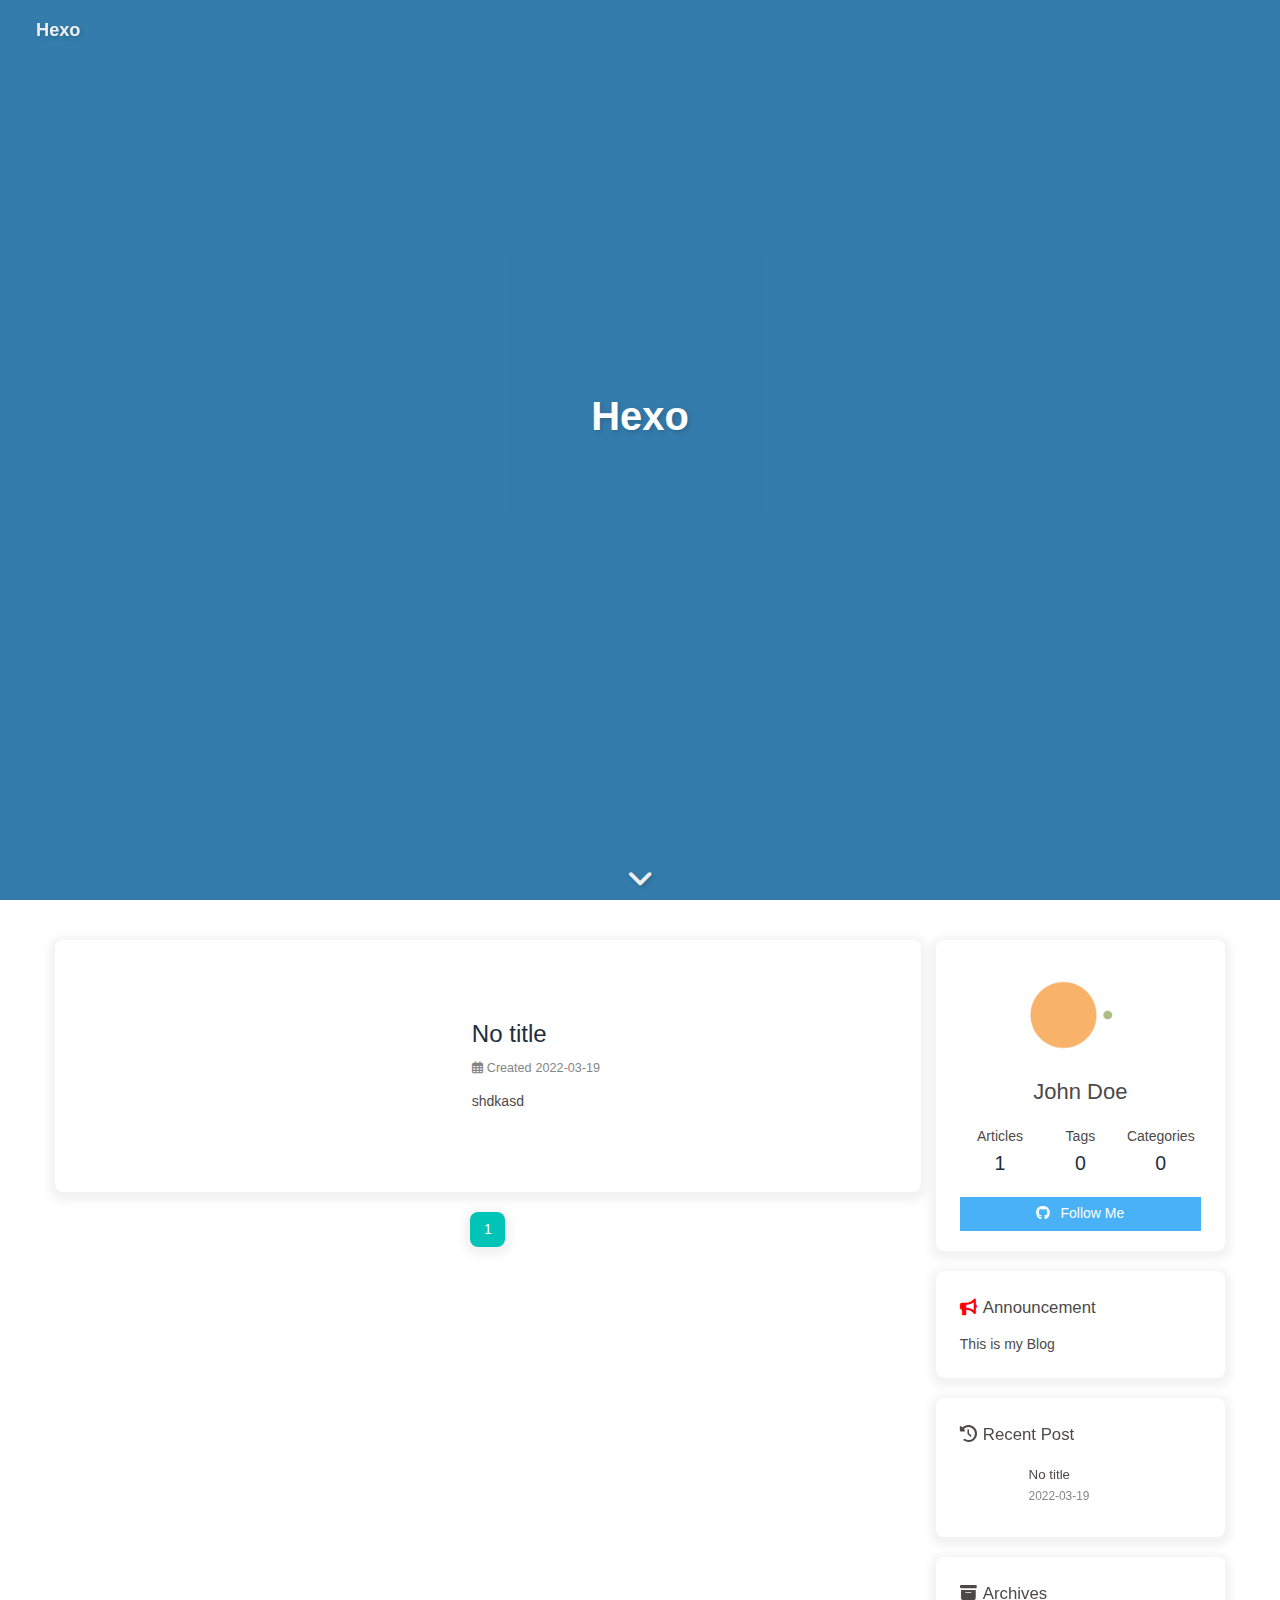
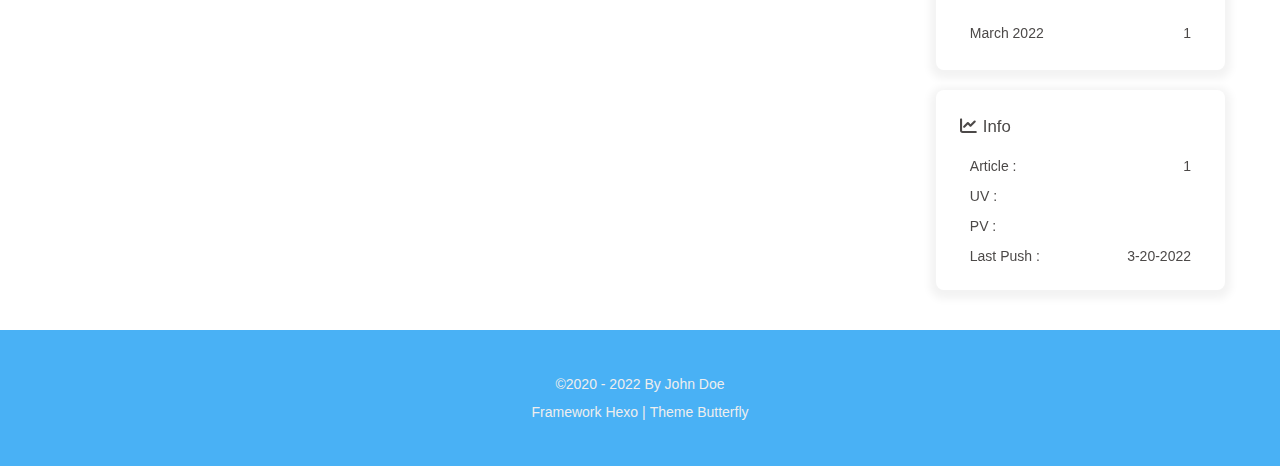
==== index.html @ 92f83189 "Site updated: 2022-03-20 11:24:48" ====
<!DOCTYPE html><html lang="en" data-theme="light"><head><meta charset="UTF-8"><meta http-equiv="X-UA-Compatible" content="IE=edge"><meta name="viewport" content="width=device-width, initial-scale=1.0, maximum-scale=1.0, user-scalable=no"><title>Hexo</title><meta name="author" content="John Doe"><meta name="copyright" content="John Doe"><meta name="format-detection" content="telephone=no"><meta name="theme-color" content="#ffffff"><meta property="og:type" content="website">
<meta property="og:title" content="Hexo">
<meta property="og:url" content="https://charlesna.github.io/index.html">
<meta property="og:site_name" content="Hexo">
<meta property="og:locale" content="en_US">
<meta property="og:image" content="https://i.loli.net/2021/02/24/5O1day2nriDzjSu.png">
<meta property="article:author" content="John Doe">
<meta name="twitter:card" content="summary">
<meta name="twitter:image" content="https://i.loli.net/2021/02/24/5O1day2nriDzjSu.png"><link rel="shortcut icon" href="/img/favicon.png"><link rel="canonical" href="https://charlesna.github.io/"><link rel="preconnect" href="//cdn.jsdelivr.net"/><link rel="preconnect" href="//busuanzi.ibruce.info"/><link rel="stylesheet" href="/css/index.css"><link rel="stylesheet" href="https://cdn.jsdelivr.net/npm/@fortawesome/fontawesome-free@6/css/all.min.css" media="print" onload="this.media='all'"><link rel="stylesheet" href="https://cdn.jsdelivr.net/npm/@fancyapps/ui/dist/fancybox.css" media="print" onload="this.media='all'"><script>const GLOBAL_CONFIG = { 
  root: '/',
  algolia: undefined,
  localSearch: undefined,
  translate: undefined,
  noticeOutdate: undefined,
  highlight: {"plugin":"highlighjs","highlightCopy":true,"highlightLang":true,"highlightHeightLimit":false},
  copy: {
    success: 'Copy successfully',
    error: 'Copy error',
    noSupport: 'The browser does not support'
  },
  relativeDate: {
    homepage: false,
    post: false
  },
  runtime: '',
  date_suffix: {
    just: 'Just',
    min: 'minutes ago',
    hour: 'hours ago',
    day: 'days ago',
    month: 'months ago'
  },
  copyright: undefined,
  lightbox: 'fancybox',
  Snackbar: undefined,
  source: {
    justifiedGallery: {
      js: 'https://cdn.jsdelivr.net/npm/flickr-justified-gallery@2/dist/fjGallery.min.js',
      css: 'https://cdn.jsdelivr.net/npm/flickr-justified-gallery@2/dist/fjGallery.min.css'
    }
  },
  isPhotoFigcaption: false,
  islazyload: false,
  isAnchor: false
}</script><script id="config-diff">var GLOBAL_CONFIG_SITE = {
  title: 'Hexo',
  isPost: false,
  isHome: true,
  isHighlightShrink: false,
  isToc: false,
  postUpdate: '2022-03-20 11:24:47'
}</script><noscript><style type="text/css">
  #nav {
    opacity: 1
  }
  .justified-gallery img {
    opacity: 1
  }

  #recent-posts time,
  #post-meta time {
    display: inline !important
  }
</style></noscript><script>(win=>{
    win.saveToLocal = {
      set: function setWithExpiry(key, value, ttl) {
        if (ttl === 0) return
        const now = new Date()
        const expiryDay = ttl * 86400000
        const item = {
          value: value,
          expiry: now.getTime() + expiryDay,
        }
        localStorage.setItem(key, JSON.stringify(item))
      },

      get: function getWithExpiry(key) {
        const itemStr = localStorage.getItem(key)

        if (!itemStr) {
          return undefined
        }
        const item = JSON.parse(itemStr)
        const now = new Date()

        if (now.getTime() > item.expiry) {
          localStorage.removeItem(key)
          return undefined
        }
        return item.value
      }
    }
  
    win.getScript = url => new Promise((resolve, reject) => {
      const script = document.createElement('script')
      script.src = url
      script.async = true
      script.onerror = reject
      script.onload = script.onreadystatechange = function() {
        const loadState = this.readyState
        if (loadState && loadState !== 'loaded' && loadState !== 'complete') return
        script.onload = script.onreadystatechange = null
        resolve()
      }
      document.head.appendChild(script)
    })
  
      win.activateDarkMode = function () {
        document.documentElement.setAttribute('data-theme', 'dark')
        if (document.querySelector('meta[name="theme-color"]') !== null) {
          document.querySelector('meta[name="theme-color"]').setAttribute('content', '#0d0d0d')
        }
      }
      win.activateLightMode = function () {
        document.documentElement.setAttribute('data-theme', 'light')
        if (document.querySelector('meta[name="theme-color"]') !== null) {
          document.querySelector('meta[name="theme-color"]').setAttribute('content', '#ffffff')
        }
      }
      const t = saveToLocal.get('theme')
    
          if (t === 'dark') activateDarkMode()
          else if (t === 'light') activateLightMode()
        
      const asideStatus = saveToLocal.get('aside-status')
      if (asideStatus !== undefined) {
        if (asideStatus === 'hide') {
          document.documentElement.classList.add('hide-aside')
        } else {
          document.documentElement.classList.remove('hide-aside')
        }
      }
    
    const detectApple = () => {
      if(/iPad|iPhone|iPod|Macintosh/.test(navigator.userAgent)){
        document.documentElement.classList.add('apple')
      }
    }
    detectApple()
    })(window)</script><meta name="generator" content="Hexo 6.1.0"><link rel="alternate" href="/atom.xml" title="Hexo" type="application/atom+xml">
</head><body><div id="sidebar"><div id="menu-mask"></div><div id="sidebar-menus"><div class="avatar-img is-center"><img src="https://i.loli.net/2021/02/24/5O1day2nriDzjSu.png" onerror="onerror=null;src='/img/friend_404.gif'" alt="avatar"/></div><div class="sidebar-site-data site-data is-center"><a href="/archives/"><div class="headline">Articles</div><div class="length-num">1</div></a><a href="/tags/"><div class="headline">Tags</div><div class="length-num">0</div></a><a href="/categories/"><div class="headline">Categories</div><div class="length-num">0</div></a></div><hr/></div></div><div class="page" id="body-wrap"><header class="full_page" id="page-header"><nav id="nav"><span id="blog_name"><a id="site-name" href="/">Hexo</a></span><div id="menus"><div id="toggle-menu"><a class="site-page"><i class="fas fa-bars fa-fw"></i></a></div></div></nav><div id="site-info"><h1 id="site-title">Hexo</h1></div><div id="scroll-down"><i class="fas fa-angle-down scroll-down-effects"></i></div></header><main class="layout" id="content-inner"><div class="recent-posts" id="recent-posts"><div class="recent-post-item"><div class="post_cover left"><a href="/2022/03/19/hello%20world/" title="No title"><img class="post_bg" src="[data-uri]" onerror="this.onerror=null;this.src='/img/404.jpg'" alt="No title"></a></div><div class="recent-post-info"><a class="article-title" href="/2022/03/19/hello%20world/" title="No title">No title</a><div class="article-meta-wrap"><span class="post-meta-date"><i class="far fa-calendar-alt"></i><span class="article-meta-label">Created</span><time datetime="2022-03-19T15:39:35.349Z" title="Created 2022-03-19 23:39:35">2022-03-19</time></span></div><div class="content">shdkasd
</div></div></div><nav id="pagination"><div class="pagination"><span class="page-number current">1</span></div></nav></div><div class="aside-content" id="aside-content"><div class="card-widget card-info"><div class="is-center"><div class="avatar-img"><img src="https://i.loli.net/2021/02/24/5O1day2nriDzjSu.png" onerror="this.onerror=null;this.src='/img/friend_404.gif'" alt="avatar"/></div><div class="author-info__name">John Doe</div><div class="author-info__description"></div></div><div class="card-info-data site-data is-center"><a href="/archives/"><div class="headline">Articles</div><div class="length-num">1</div></a><a href="/tags/"><div class="headline">Tags</div><div class="length-num">0</div></a><a href="/categories/"><div class="headline">Categories</div><div class="length-num">0</div></a></div><a id="card-info-btn" target="_blank" rel="noopener" href="https://github.com/xxxxxx"><i class="fab fa-github"></i><span>Follow Me</span></a></div><div class="card-widget card-announcement"><div class="item-headline"><i class="fas fa-bullhorn fa-shake"></i><span>Announcement</span></div><div class="announcement_content">This is my Blog</div></div><div class="sticky_layout"><div class="card-widget card-recent-post"><div class="item-headline"><i class="fas fa-history"></i><span>Recent Post</span></div><div class="aside-list"><div class="aside-list-item"><a class="thumbnail" href="/2022/03/19/hello%20world/" title="No title"><img src="[data-uri]" onerror="this.onerror=null;this.src='/img/404.jpg'" alt="No title"/></a><div class="content"><a class="title" href="/2022/03/19/hello%20world/" title="No title">No title</a><time datetime="2022-03-19T15:39:35.349Z" title="Created 2022-03-19 23:39:35">2022-03-19</time></div></div></div></div><div class="card-widget card-archives"><div class="item-headline"><i class="fas fa-archive"></i><span>Archives</span></div><ul class="card-archive-list"><li class="card-archive-list-item"><a class="card-archive-list-link" href="/archives/2022/03/"><span class="card-archive-list-date">March 2022</span><span class="card-archive-list-count">1</span></a></li></ul></div><div class="card-widget card-webinfo"><div class="item-headline"><i class="fas fa-chart-line"></i><span>Info</span></div><div class="webinfo"><div class="webinfo-item"><div class="item-name">Article :</div><div class="item-count">1</div></div><div class="webinfo-item"><div class="item-name">UV :</div><div class="item-count" id="busuanzi_value_site_uv"></div></div><div class="webinfo-item"><div class="item-name">PV :</div><div class="item-count" id="busuanzi_value_site_pv"></div></div><div class="webinfo-item"><div class="item-name">Last Push :</div><div class="item-count" id="last-push-date" data-lastPushDate="2022-03-20T03:24:47.299Z"></div></div></div></div></div></div></main><footer id="footer"><div id="footer-wrap"><div class="copyright">&copy;2020 - 2022 By John Doe</div><div class="framework-info"><span>Framework </span><a target="_blank" rel="noopener" href="https://hexo.io">Hexo</a><span class="footer-separator">|</span><span>Theme </span><a target="_blank" rel="noopener" href="https://github.com/jerryc127/hexo-theme-butterfly">Butterfly</a></div></div></footer></div><div id="rightside"><div id="rightside-config-hide"><button id="darkmode" type="button" title="Switch Between Light And Dark Mode"><i class="fas fa-adjust"></i></button><button id="hide-aside-btn" type="button" title="Toggle between single-column and double-column"><i class="fas fa-arrows-alt-h"></i></button></div><div id="rightside-config-show"><button id="rightside_config" type="button" title="Setting"><i class="fas fa-cog fa-spin"></i></button><button id="go-up" type="button" title="Back To Top"><i class="fas fa-arrow-up"></i></button></div></div><div><script src="/js/utils.js"></script><script src="/js/main.js"></script><script src="https://cdn.jsdelivr.net/npm/@fancyapps/ui/dist/fancybox.umd.js"></script><div class="js-pjax"></div><script async data-pjax src="//busuanzi.ibruce.info/busuanzi/2.3/busuanzi.pure.mini.js"></script></div></body></html>
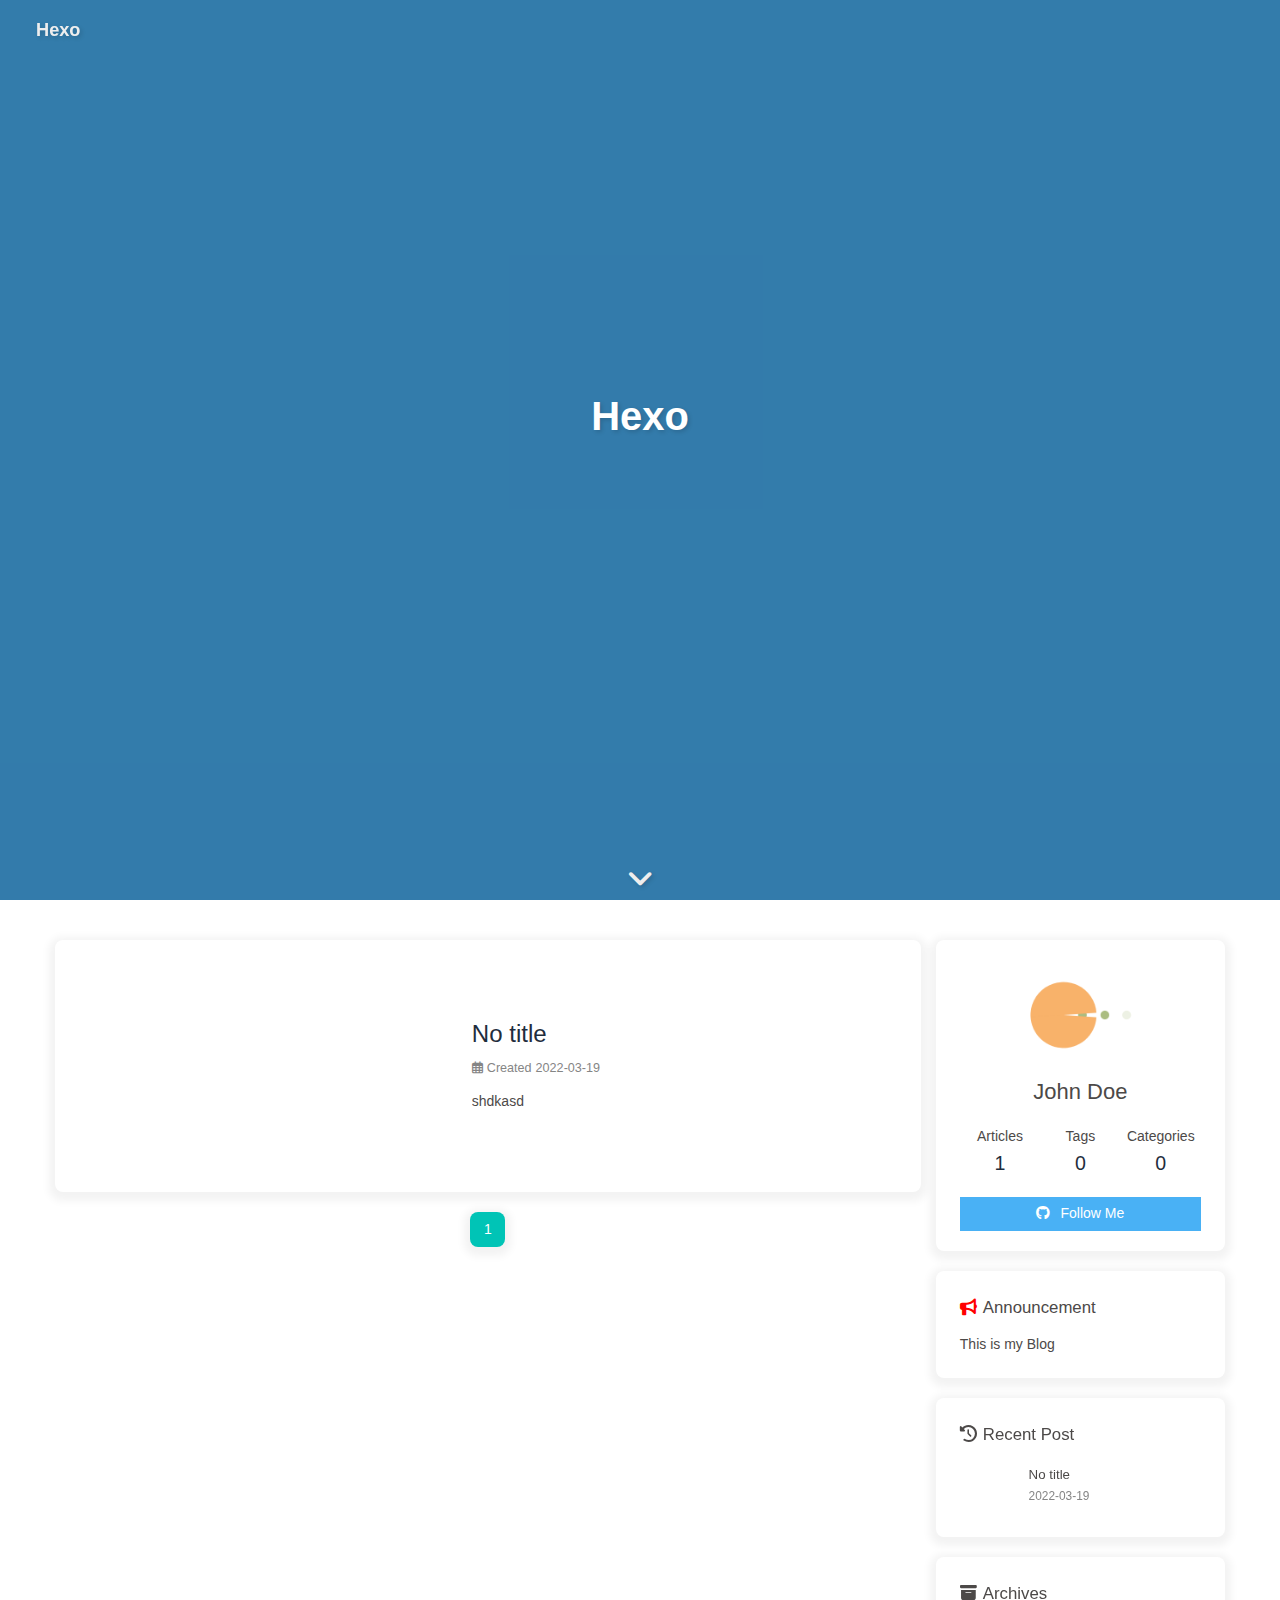
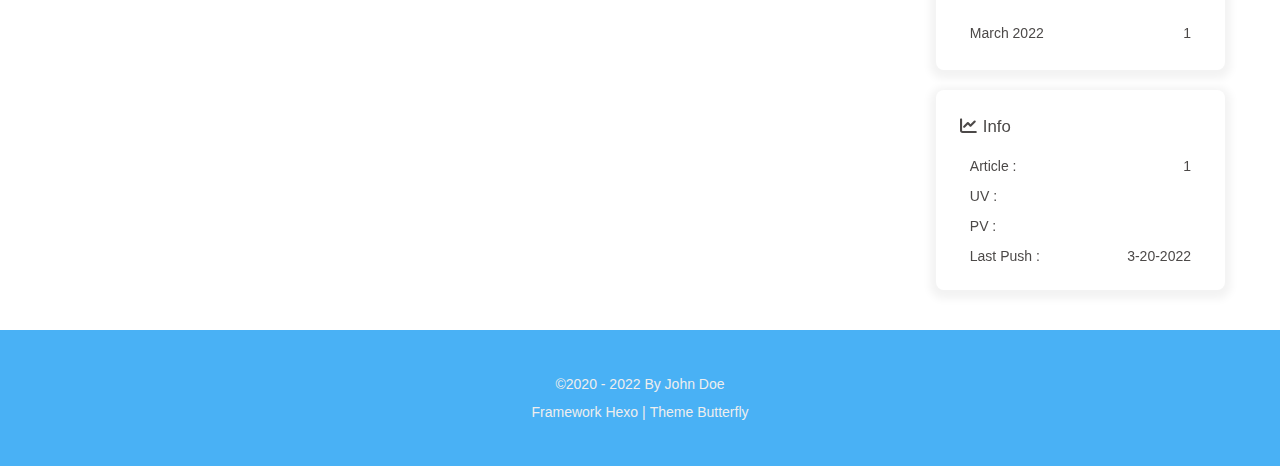
==== commit 2f17416b: "Site updated: 2022-03-20 11:24:58" ====
--- a/index.html
+++ b/index.html
@@ -48,7 +48,7 @@
   isHome: true,
   isHighlightShrink: false,
   isToc: false,
-  postUpdate: '2022-03-20 11:24:47'
+  postUpdate: '2022-03-20 11:24:58'
 }</script><noscript><style type="text/css">
   #nav {
     opacity: 1
@@ -139,4 +139,4 @@
     detectApple()
     })(window)</script><meta name="generator" content="Hexo 6.1.0"><link rel="alternate" href="/atom.xml" title="Hexo" type="application/atom+xml">
 </head><body><div id="sidebar"><div id="menu-mask"></div><div id="sidebar-menus"><div class="avatar-img is-center"><img src="https://i.loli.net/2021/02/24/5O1day2nriDzjSu.png" onerror="onerror=null;src='/img/friend_404.gif'" alt="avatar"/></div><div class="sidebar-site-data site-data is-center"><a href="/archives/"><div class="headline">Articles</div><div class="length-num">1</div></a><a href="/tags/"><div class="headline">Tags</div><div class="length-num">0</div></a><a href="/categories/"><div class="headline">Categories</div><div class="length-num">0</div></a></div><hr/></div></div><div class="page" id="body-wrap"><header class="full_page" id="page-header"><nav id="nav"><span id="blog_name"><a id="site-name" href="/">Hexo</a></span><div id="menus"><div id="toggle-menu"><a class="site-page"><i class="fas fa-bars fa-fw"></i></a></div></div></nav><div id="site-info"><h1 id="site-title">Hexo</h1></div><div id="scroll-down"><i class="fas fa-angle-down scroll-down-effects"></i></div></header><main class="layout" id="content-inner"><div class="recent-posts" id="recent-posts"><div class="recent-post-item"><div class="post_cover left"><a href="/2022/03/19/hello%20world/" title="No title"><img class="post_bg" src="[data-uri]" onerror="this.onerror=null;this.src='/img/404.jpg'" alt="No title"></a></div><div class="recent-post-info"><a class="article-title" href="/2022/03/19/hello%20world/" title="No title">No title</a><div class="article-meta-wrap"><span class="post-meta-date"><i class="far fa-calendar-alt"></i><span class="article-meta-label">Created</span><time datetime="2022-03-19T15:39:35.349Z" title="Created 2022-03-19 23:39:35">2022-03-19</time></span></div><div class="content">shdkasd
-</div></div></div><nav id="pagination"><div class="pagination"><span class="page-number current">1</span></div></nav></div><div class="aside-content" id="aside-content"><div class="card-widget card-info"><div class="is-center"><div class="avatar-img"><img src="https://i.loli.net/2021/02/24/5O1day2nriDzjSu.png" onerror="this.onerror=null;this.src='/img/friend_404.gif'" alt="avatar"/></div><div class="author-info__name">John Doe</div><div class="author-info__description"></div></div><div class="card-info-data site-data is-center"><a href="/archives/"><div class="headline">Articles</div><div class="length-num">1</div></a><a href="/tags/"><div class="headline">Tags</div><div class="length-num">0</div></a><a href="/categories/"><div class="headline">Categories</div><div class="length-num">0</div></a></div><a id="card-info-btn" target="_blank" rel="noopener" href="https://github.com/xxxxxx"><i class="fab fa-github"></i><span>Follow Me</span></a></div><div class="card-widget card-announcement"><div class="item-headline"><i class="fas fa-bullhorn fa-shake"></i><span>Announcement</span></div><div class="announcement_content">This is my Blog</div></div><div class="sticky_layout"><div class="card-widget card-recent-post"><div class="item-headline"><i class="fas fa-history"></i><span>Recent Post</span></div><div class="aside-list"><div class="aside-list-item"><a class="thumbnail" href="/2022/03/19/hello%20world/" title="No title"><img src="[data-uri]" onerror="this.onerror=null;this.src='/img/404.jpg'" alt="No title"/></a><div class="content"><a class="title" href="/2022/03/19/hello%20world/" title="No title">No title</a><time datetime="2022-03-19T15:39:35.349Z" title="Created 2022-03-19 23:39:35">2022-03-19</time></div></div></div></div><div class="card-widget card-archives"><div class="item-headline"><i class="fas fa-archive"></i><span>Archives</span></div><ul class="card-archive-list"><li class="card-archive-list-item"><a class="card-archive-list-link" href="/archives/2022/03/"><span class="card-archive-list-date">March 2022</span><span class="card-archive-list-count">1</span></a></li></ul></div><div class="card-widget card-webinfo"><div class="item-headline"><i class="fas fa-chart-line"></i><span>Info</span></div><div class="webinfo"><div class="webinfo-item"><div class="item-name">Article :</div><div class="item-count">1</div></div><div class="webinfo-item"><div class="item-name">UV :</div><div class="item-count" id="busuanzi_value_site_uv"></div></div><div class="webinfo-item"><div class="item-name">PV :</div><div class="item-count" id="busuanzi_value_site_pv"></div></div><div class="webinfo-item"><div class="item-name">Last Push :</div><div class="item-count" id="last-push-date" data-lastPushDate="2022-03-20T03:24:47.299Z"></div></div></div></div></div></div></main><footer id="footer"><div id="footer-wrap"><div class="copyright">&copy;2020 - 2022 By John Doe</div><div class="framework-info"><span>Framework </span><a target="_blank" rel="noopener" href="https://hexo.io">Hexo</a><span class="footer-separator">|</span><span>Theme </span><a target="_blank" rel="noopener" href="https://github.com/jerryc127/hexo-theme-butterfly">Butterfly</a></div></div></footer></div><div id="rightside"><div id="rightside-config-hide"><button id="darkmode" type="button" title="Switch Between Light And Dark Mode"><i class="fas fa-adjust"></i></button><button id="hide-aside-btn" type="button" title="Toggle between single-column and double-column"><i class="fas fa-arrows-alt-h"></i></button></div><div id="rightside-config-show"><button id="rightside_config" type="button" title="Setting"><i class="fas fa-cog fa-spin"></i></button><button id="go-up" type="button" title="Back To Top"><i class="fas fa-arrow-up"></i></button></div></div><div><script src="/js/utils.js"></script><script src="/js/main.js"></script><script src="https://cdn.jsdelivr.net/npm/@fancyapps/ui/dist/fancybox.umd.js"></script><div class="js-pjax"></div><script async data-pjax src="//busuanzi.ibruce.info/busuanzi/2.3/busuanzi.pure.mini.js"></script></div></body></html>+</div></div></div><nav id="pagination"><div class="pagination"><span class="page-number current">1</span></div></nav></div><div class="aside-content" id="aside-content"><div class="card-widget card-info"><div class="is-center"><div class="avatar-img"><img src="https://i.loli.net/2021/02/24/5O1day2nriDzjSu.png" onerror="this.onerror=null;this.src='/img/friend_404.gif'" alt="avatar"/></div><div class="author-info__name">John Doe</div><div class="author-info__description"></div></div><div class="card-info-data site-data is-center"><a href="/archives/"><div class="headline">Articles</div><div class="length-num">1</div></a><a href="/tags/"><div class="headline">Tags</div><div class="length-num">0</div></a><a href="/categories/"><div class="headline">Categories</div><div class="length-num">0</div></a></div><a id="card-info-btn" target="_blank" rel="noopener" href="https://github.com/xxxxxx"><i class="fab fa-github"></i><span>Follow Me</span></a></div><div class="card-widget card-announcement"><div class="item-headline"><i class="fas fa-bullhorn fa-shake"></i><span>Announcement</span></div><div class="announcement_content">This is my Blog</div></div><div class="sticky_layout"><div class="card-widget card-recent-post"><div class="item-headline"><i class="fas fa-history"></i><span>Recent Post</span></div><div class="aside-list"><div class="aside-list-item"><a class="thumbnail" href="/2022/03/19/hello%20world/" title="No title"><img src="[data-uri]" onerror="this.onerror=null;this.src='/img/404.jpg'" alt="No title"/></a><div class="content"><a class="title" href="/2022/03/19/hello%20world/" title="No title">No title</a><time datetime="2022-03-19T15:39:35.349Z" title="Created 2022-03-19 23:39:35">2022-03-19</time></div></div></div></div><div class="card-widget card-archives"><div class="item-headline"><i class="fas fa-archive"></i><span>Archives</span></div><ul class="card-archive-list"><li class="card-archive-list-item"><a class="card-archive-list-link" href="/archives/2022/03/"><span class="card-archive-list-date">March 2022</span><span class="card-archive-list-count">1</span></a></li></ul></div><div class="card-widget card-webinfo"><div class="item-headline"><i class="fas fa-chart-line"></i><span>Info</span></div><div class="webinfo"><div class="webinfo-item"><div class="item-name">Article :</div><div class="item-count">1</div></div><div class="webinfo-item"><div class="item-name">UV :</div><div class="item-count" id="busuanzi_value_site_uv"></div></div><div class="webinfo-item"><div class="item-name">PV :</div><div class="item-count" id="busuanzi_value_site_pv"></div></div><div class="webinfo-item"><div class="item-name">Last Push :</div><div class="item-count" id="last-push-date" data-lastPushDate="2022-03-20T03:24:58.535Z"></div></div></div></div></div></div></main><footer id="footer"><div id="footer-wrap"><div class="copyright">&copy;2020 - 2022 By John Doe</div><div class="framework-info"><span>Framework </span><a target="_blank" rel="noopener" href="https://hexo.io">Hexo</a><span class="footer-separator">|</span><span>Theme </span><a target="_blank" rel="noopener" href="https://github.com/jerryc127/hexo-theme-butterfly">Butterfly</a></div></div></footer></div><div id="rightside"><div id="rightside-config-hide"><button id="darkmode" type="button" title="Switch Between Light And Dark Mode"><i class="fas fa-adjust"></i></button><button id="hide-aside-btn" type="button" title="Toggle between single-column and double-column"><i class="fas fa-arrows-alt-h"></i></button></div><div id="rightside-config-show"><button id="rightside_config" type="button" title="Setting"><i class="fas fa-cog fa-spin"></i></button><button id="go-up" type="button" title="Back To Top"><i class="fas fa-arrow-up"></i></button></div></div><div><script src="/js/utils.js"></script><script src="/js/main.js"></script><script src="https://cdn.jsdelivr.net/npm/@fancyapps/ui/dist/fancybox.umd.js"></script><div class="js-pjax"></div><script async data-pjax src="//busuanzi.ibruce.info/busuanzi/2.3/busuanzi.pure.mini.js"></script></div></body></html>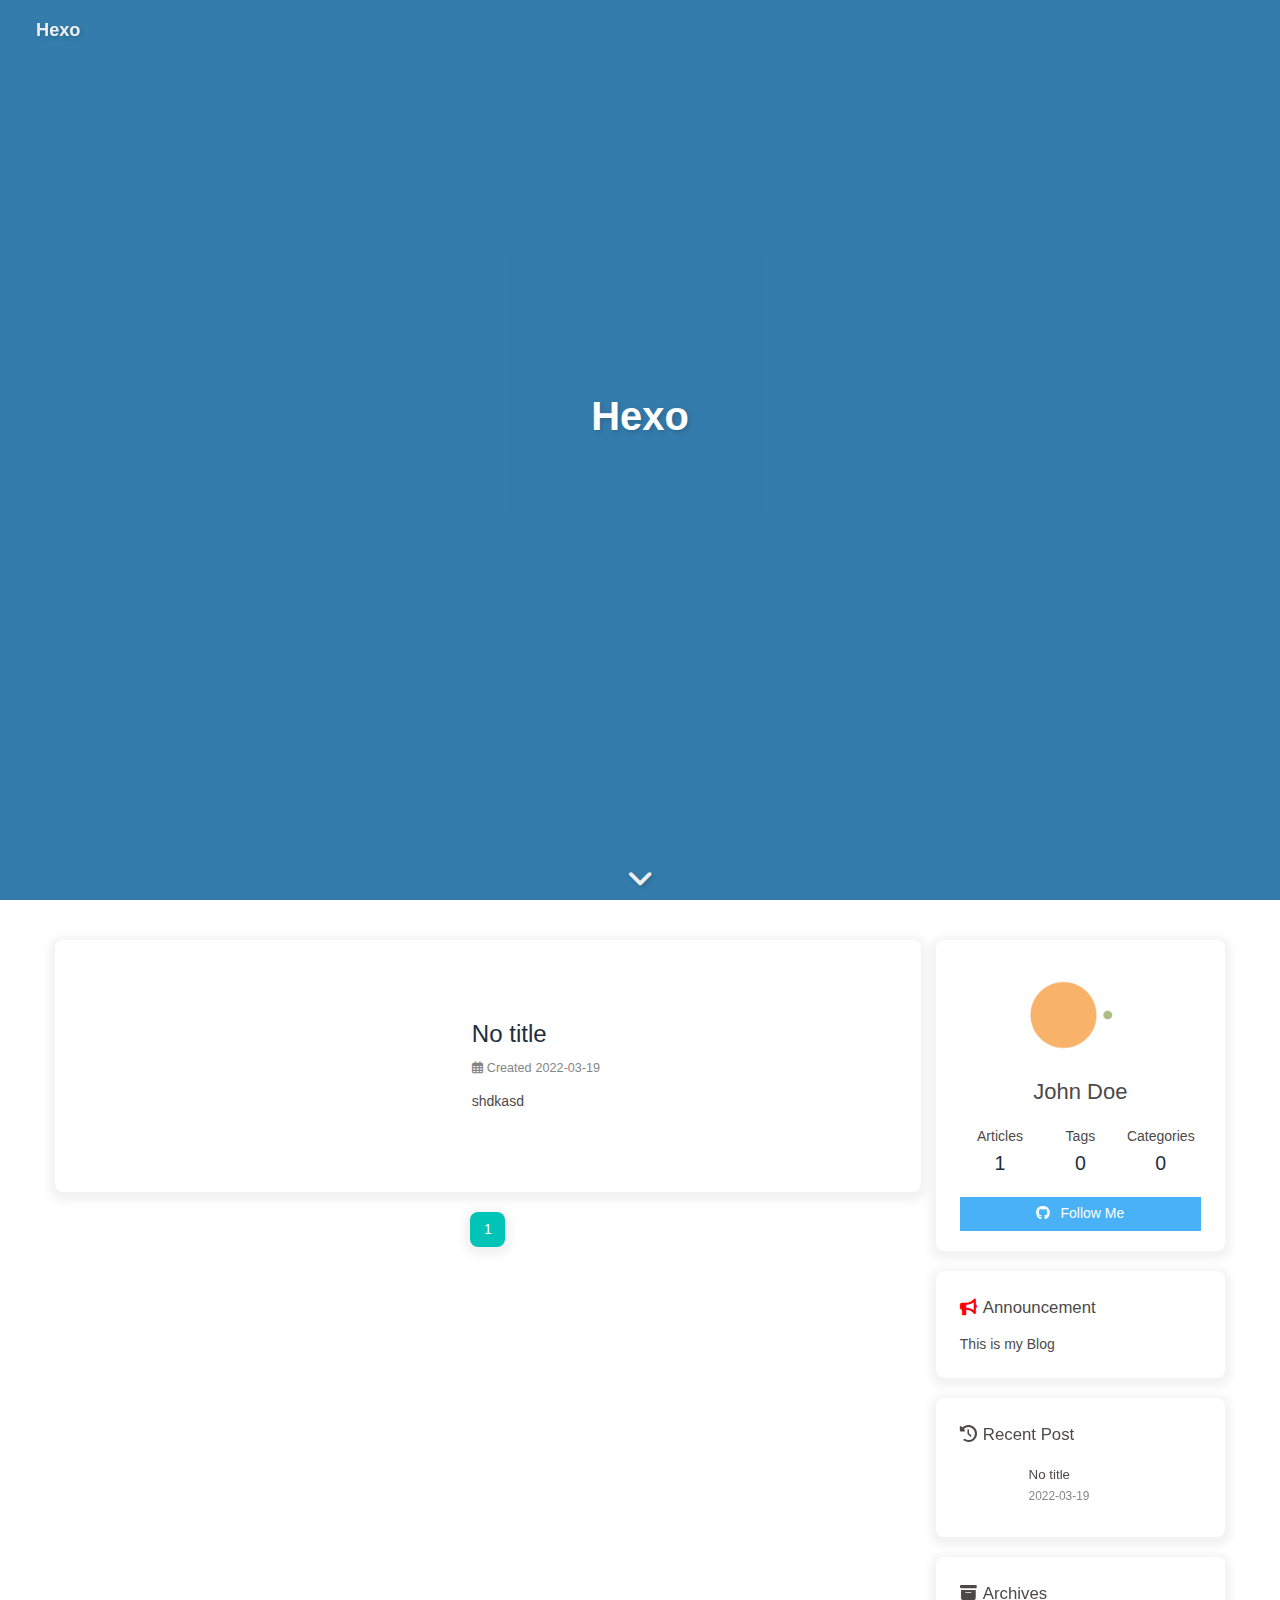
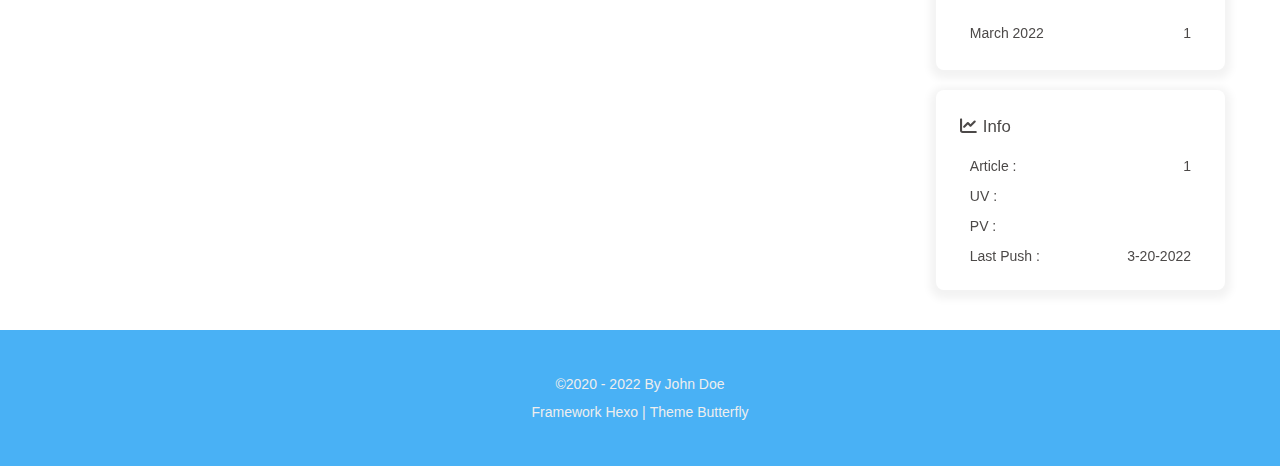
==== commit aea7f1cd: "Site updated: 2022-03-20 11:28:46" ====
--- a/index.html
+++ b/index.html
@@ -48,7 +48,7 @@
   isHome: true,
   isHighlightShrink: false,
   isToc: false,
-  postUpdate: '2022-03-20 11:24:58'
+  postUpdate: '2022-03-20 11:28:46'
 }</script><noscript><style type="text/css">
   #nav {
     opacity: 1
@@ -139,4 +139,4 @@
     detectApple()
     })(window)</script><meta name="generator" content="Hexo 6.1.0"><link rel="alternate" href="/atom.xml" title="Hexo" type="application/atom+xml">
 </head><body><div id="sidebar"><div id="menu-mask"></div><div id="sidebar-menus"><div class="avatar-img is-center"><img src="https://i.loli.net/2021/02/24/5O1day2nriDzjSu.png" onerror="onerror=null;src='/img/friend_404.gif'" alt="avatar"/></div><div class="sidebar-site-data site-data is-center"><a href="/archives/"><div class="headline">Articles</div><div class="length-num">1</div></a><a href="/tags/"><div class="headline">Tags</div><div class="length-num">0</div></a><a href="/categories/"><div class="headline">Categories</div><div class="length-num">0</div></a></div><hr/></div></div><div class="page" id="body-wrap"><header class="full_page" id="page-header"><nav id="nav"><span id="blog_name"><a id="site-name" href="/">Hexo</a></span><div id="menus"><div id="toggle-menu"><a class="site-page"><i class="fas fa-bars fa-fw"></i></a></div></div></nav><div id="site-info"><h1 id="site-title">Hexo</h1></div><div id="scroll-down"><i class="fas fa-angle-down scroll-down-effects"></i></div></header><main class="layout" id="content-inner"><div class="recent-posts" id="recent-posts"><div class="recent-post-item"><div class="post_cover left"><a href="/2022/03/19/hello%20world/" title="No title"><img class="post_bg" src="[data-uri]" onerror="this.onerror=null;this.src='/img/404.jpg'" alt="No title"></a></div><div class="recent-post-info"><a class="article-title" href="/2022/03/19/hello%20world/" title="No title">No title</a><div class="article-meta-wrap"><span class="post-meta-date"><i class="far fa-calendar-alt"></i><span class="article-meta-label">Created</span><time datetime="2022-03-19T15:39:35.349Z" title="Created 2022-03-19 23:39:35">2022-03-19</time></span></div><div class="content">shdkasd
-</div></div></div><nav id="pagination"><div class="pagination"><span class="page-number current">1</span></div></nav></div><div class="aside-content" id="aside-content"><div class="card-widget card-info"><div class="is-center"><div class="avatar-img"><img src="https://i.loli.net/2021/02/24/5O1day2nriDzjSu.png" onerror="this.onerror=null;this.src='/img/friend_404.gif'" alt="avatar"/></div><div class="author-info__name">John Doe</div><div class="author-info__description"></div></div><div class="card-info-data site-data is-center"><a href="/archives/"><div class="headline">Articles</div><div class="length-num">1</div></a><a href="/tags/"><div class="headline">Tags</div><div class="length-num">0</div></a><a href="/categories/"><div class="headline">Categories</div><div class="length-num">0</div></a></div><a id="card-info-btn" target="_blank" rel="noopener" href="https://github.com/xxxxxx"><i class="fab fa-github"></i><span>Follow Me</span></a></div><div class="card-widget card-announcement"><div class="item-headline"><i class="fas fa-bullhorn fa-shake"></i><span>Announcement</span></div><div class="announcement_content">This is my Blog</div></div><div class="sticky_layout"><div class="card-widget card-recent-post"><div class="item-headline"><i class="fas fa-history"></i><span>Recent Post</span></div><div class="aside-list"><div class="aside-list-item"><a class="thumbnail" href="/2022/03/19/hello%20world/" title="No title"><img src="[data-uri]" onerror="this.onerror=null;this.src='/img/404.jpg'" alt="No title"/></a><div class="content"><a class="title" href="/2022/03/19/hello%20world/" title="No title">No title</a><time datetime="2022-03-19T15:39:35.349Z" title="Created 2022-03-19 23:39:35">2022-03-19</time></div></div></div></div><div class="card-widget card-archives"><div class="item-headline"><i class="fas fa-archive"></i><span>Archives</span></div><ul class="card-archive-list"><li class="card-archive-list-item"><a class="card-archive-list-link" href="/archives/2022/03/"><span class="card-archive-list-date">March 2022</span><span class="card-archive-list-count">1</span></a></li></ul></div><div class="card-widget card-webinfo"><div class="item-headline"><i class="fas fa-chart-line"></i><span>Info</span></div><div class="webinfo"><div class="webinfo-item"><div class="item-name">Article :</div><div class="item-count">1</div></div><div class="webinfo-item"><div class="item-name">UV :</div><div class="item-count" id="busuanzi_value_site_uv"></div></div><div class="webinfo-item"><div class="item-name">PV :</div><div class="item-count" id="busuanzi_value_site_pv"></div></div><div class="webinfo-item"><div class="item-name">Last Push :</div><div class="item-count" id="last-push-date" data-lastPushDate="2022-03-20T03:24:58.535Z"></div></div></div></div></div></div></main><footer id="footer"><div id="footer-wrap"><div class="copyright">&copy;2020 - 2022 By John Doe</div><div class="framework-info"><span>Framework </span><a target="_blank" rel="noopener" href="https://hexo.io">Hexo</a><span class="footer-separator">|</span><span>Theme </span><a target="_blank" rel="noopener" href="https://github.com/jerryc127/hexo-theme-butterfly">Butterfly</a></div></div></footer></div><div id="rightside"><div id="rightside-config-hide"><button id="darkmode" type="button" title="Switch Between Light And Dark Mode"><i class="fas fa-adjust"></i></button><button id="hide-aside-btn" type="button" title="Toggle between single-column and double-column"><i class="fas fa-arrows-alt-h"></i></button></div><div id="rightside-config-show"><button id="rightside_config" type="button" title="Setting"><i class="fas fa-cog fa-spin"></i></button><button id="go-up" type="button" title="Back To Top"><i class="fas fa-arrow-up"></i></button></div></div><div><script src="/js/utils.js"></script><script src="/js/main.js"></script><script src="https://cdn.jsdelivr.net/npm/@fancyapps/ui/dist/fancybox.umd.js"></script><div class="js-pjax"></div><script async data-pjax src="//busuanzi.ibruce.info/busuanzi/2.3/busuanzi.pure.mini.js"></script></div></body></html>+</div></div></div><nav id="pagination"><div class="pagination"><span class="page-number current">1</span></div></nav></div><div class="aside-content" id="aside-content"><div class="card-widget card-info"><div class="is-center"><div class="avatar-img"><img src="https://i.loli.net/2021/02/24/5O1day2nriDzjSu.png" onerror="this.onerror=null;this.src='/img/friend_404.gif'" alt="avatar"/></div><div class="author-info__name">John Doe</div><div class="author-info__description"></div></div><div class="card-info-data site-data is-center"><a href="/archives/"><div class="headline">Articles</div><div class="length-num">1</div></a><a href="/tags/"><div class="headline">Tags</div><div class="length-num">0</div></a><a href="/categories/"><div class="headline">Categories</div><div class="length-num">0</div></a></div><a id="card-info-btn" target="_blank" rel="noopener" href="https://github.com/xxxxxx"><i class="fab fa-github"></i><span>Follow Me</span></a></div><div class="card-widget card-announcement"><div class="item-headline"><i class="fas fa-bullhorn fa-shake"></i><span>Announcement</span></div><div class="announcement_content">This is my Blog</div></div><div class="sticky_layout"><div class="card-widget card-recent-post"><div class="item-headline"><i class="fas fa-history"></i><span>Recent Post</span></div><div class="aside-list"><div class="aside-list-item"><a class="thumbnail" href="/2022/03/19/hello%20world/" title="No title"><img src="[data-uri]" onerror="this.onerror=null;this.src='/img/404.jpg'" alt="No title"/></a><div class="content"><a class="title" href="/2022/03/19/hello%20world/" title="No title">No title</a><time datetime="2022-03-19T15:39:35.349Z" title="Created 2022-03-19 23:39:35">2022-03-19</time></div></div></div></div><div class="card-widget card-archives"><div class="item-headline"><i class="fas fa-archive"></i><span>Archives</span></div><ul class="card-archive-list"><li class="card-archive-list-item"><a class="card-archive-list-link" href="/archives/2022/03/"><span class="card-archive-list-date">March 2022</span><span class="card-archive-list-count">1</span></a></li></ul></div><div class="card-widget card-webinfo"><div class="item-headline"><i class="fas fa-chart-line"></i><span>Info</span></div><div class="webinfo"><div class="webinfo-item"><div class="item-name">Article :</div><div class="item-count">1</div></div><div class="webinfo-item"><div class="item-name">UV :</div><div class="item-count" id="busuanzi_value_site_uv"></div></div><div class="webinfo-item"><div class="item-name">PV :</div><div class="item-count" id="busuanzi_value_site_pv"></div></div><div class="webinfo-item"><div class="item-name">Last Push :</div><div class="item-count" id="last-push-date" data-lastPushDate="2022-03-20T03:28:46.270Z"></div></div></div></div></div></div></main><footer id="footer"><div id="footer-wrap"><div class="copyright">&copy;2020 - 2022 By John Doe</div><div class="framework-info"><span>Framework </span><a target="_blank" rel="noopener" href="https://hexo.io">Hexo</a><span class="footer-separator">|</span><span>Theme </span><a target="_blank" rel="noopener" href="https://github.com/jerryc127/hexo-theme-butterfly">Butterfly</a></div></div></footer></div><div id="rightside"><div id="rightside-config-hide"><button id="darkmode" type="button" title="Switch Between Light And Dark Mode"><i class="fas fa-adjust"></i></button><button id="hide-aside-btn" type="button" title="Toggle between single-column and double-column"><i class="fas fa-arrows-alt-h"></i></button></div><div id="rightside-config-show"><button id="rightside_config" type="button" title="Setting"><i class="fas fa-cog fa-spin"></i></button><button id="go-up" type="button" title="Back To Top"><i class="fas fa-arrow-up"></i></button></div></div><div><script src="/js/utils.js"></script><script src="/js/main.js"></script><script src="https://cdn.jsdelivr.net/npm/@fancyapps/ui/dist/fancybox.umd.js"></script><div class="js-pjax"></div><script async data-pjax src="//busuanzi.ibruce.info/busuanzi/2.3/busuanzi.pure.mini.js"></script></div></body></html>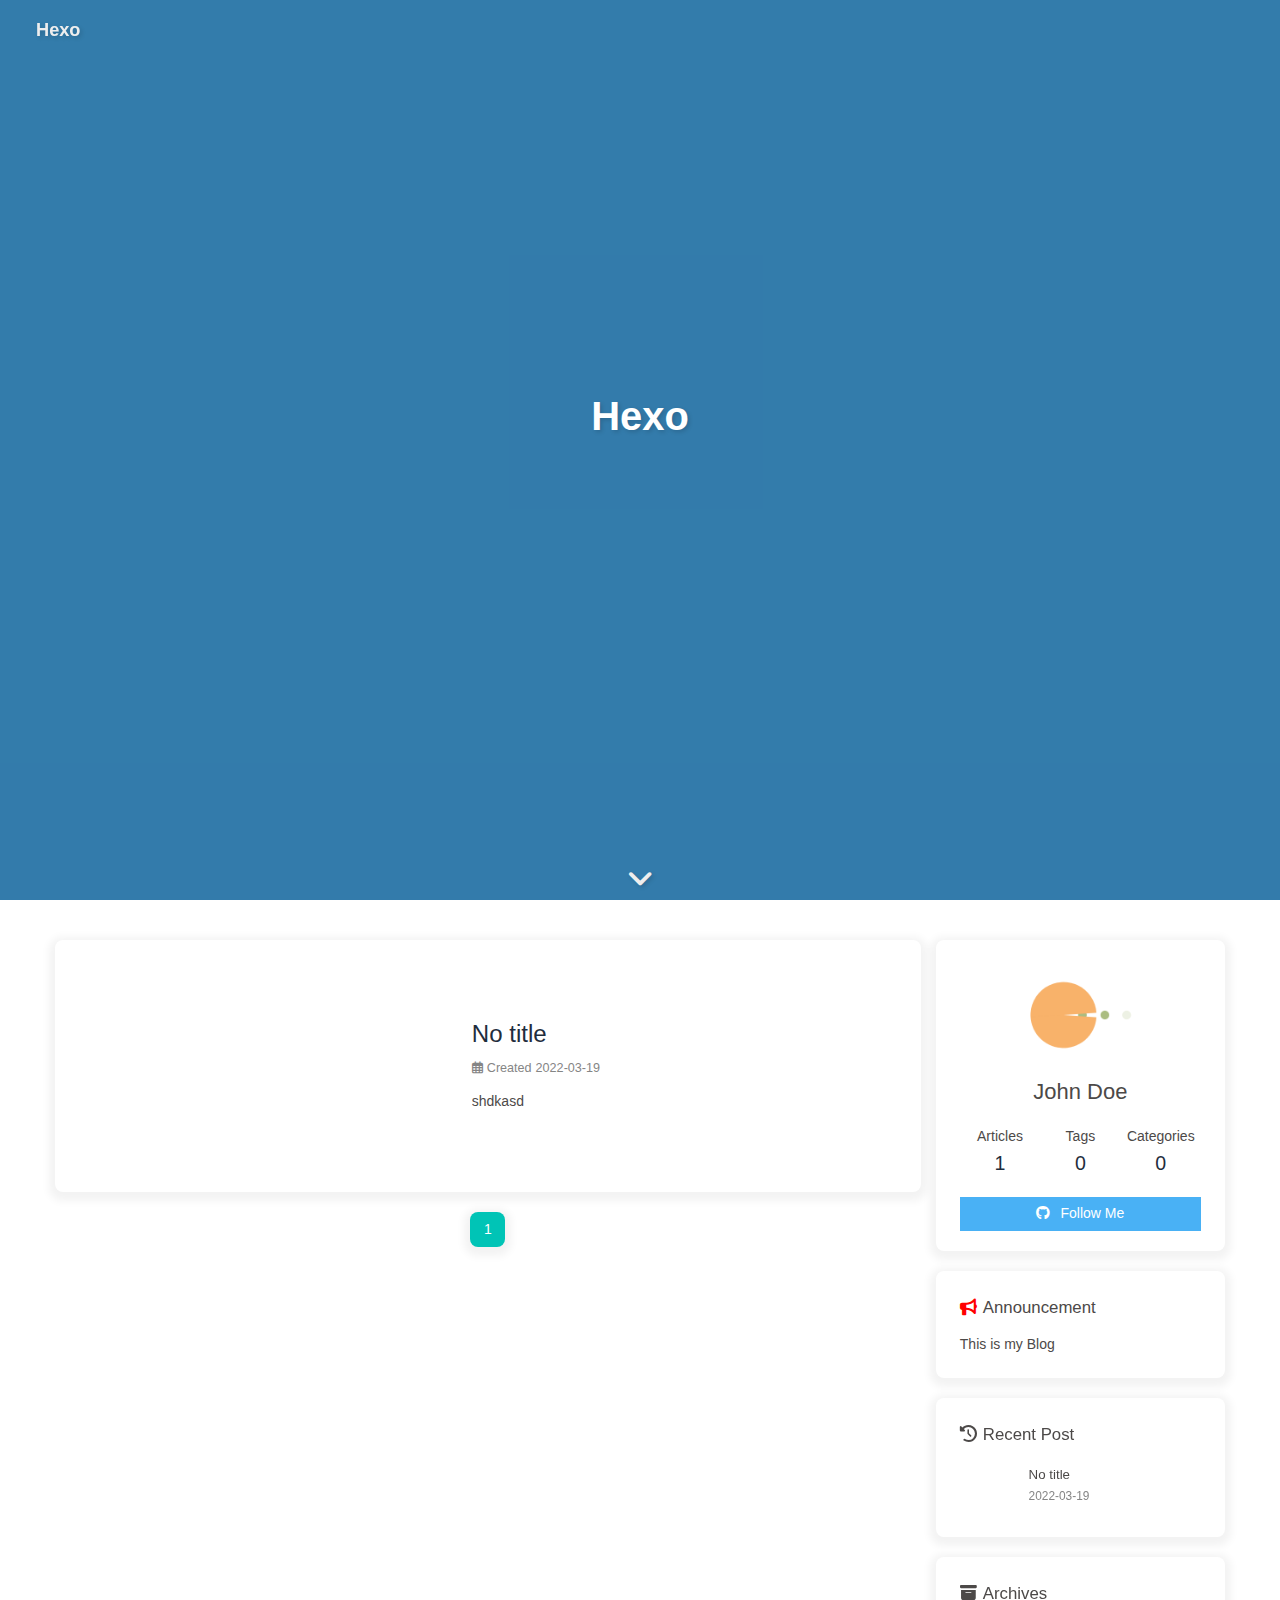
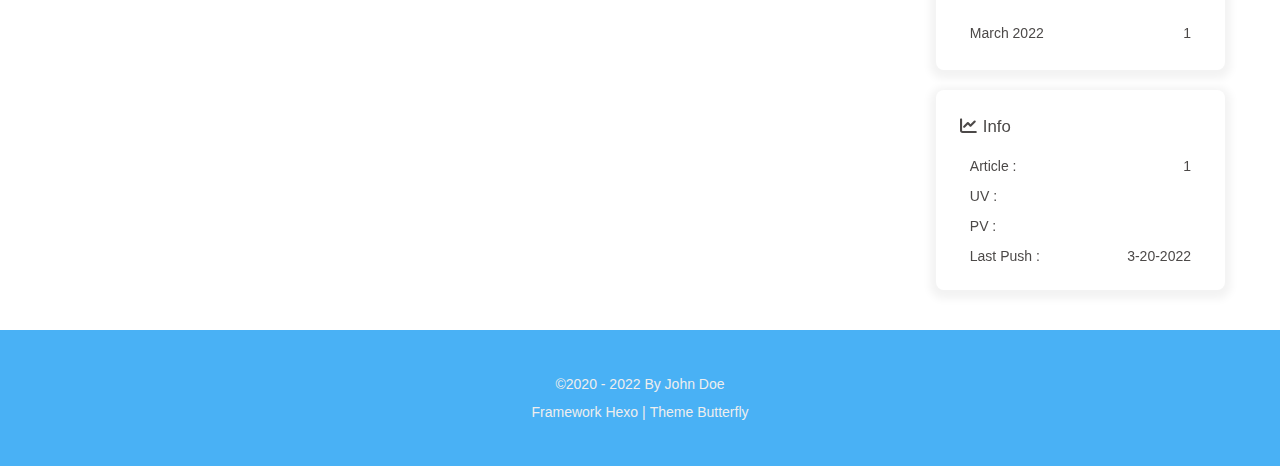
==== commit 05b4a381: "Site updated: 2022-03-20 11:29:29" ====
--- a/index.html
+++ b/index.html
@@ -48,7 +48,7 @@
   isHome: true,
   isHighlightShrink: false,
   isToc: false,
-  postUpdate: '2022-03-20 11:28:46'
+  postUpdate: '2022-03-20 11:29:29'
 }</script><noscript><style type="text/css">
   #nav {
     opacity: 1
@@ -139,4 +139,4 @@
     detectApple()
     })(window)</script><meta name="generator" content="Hexo 6.1.0"><link rel="alternate" href="/atom.xml" title="Hexo" type="application/atom+xml">
 </head><body><div id="sidebar"><div id="menu-mask"></div><div id="sidebar-menus"><div class="avatar-img is-center"><img src="https://i.loli.net/2021/02/24/5O1day2nriDzjSu.png" onerror="onerror=null;src='/img/friend_404.gif'" alt="avatar"/></div><div class="sidebar-site-data site-data is-center"><a href="/archives/"><div class="headline">Articles</div><div class="length-num">1</div></a><a href="/tags/"><div class="headline">Tags</div><div class="length-num">0</div></a><a href="/categories/"><div class="headline">Categories</div><div class="length-num">0</div></a></div><hr/></div></div><div class="page" id="body-wrap"><header class="full_page" id="page-header"><nav id="nav"><span id="blog_name"><a id="site-name" href="/">Hexo</a></span><div id="menus"><div id="toggle-menu"><a class="site-page"><i class="fas fa-bars fa-fw"></i></a></div></div></nav><div id="site-info"><h1 id="site-title">Hexo</h1></div><div id="scroll-down"><i class="fas fa-angle-down scroll-down-effects"></i></div></header><main class="layout" id="content-inner"><div class="recent-posts" id="recent-posts"><div class="recent-post-item"><div class="post_cover left"><a href="/2022/03/19/hello%20world/" title="No title"><img class="post_bg" src="[data-uri]" onerror="this.onerror=null;this.src='/img/404.jpg'" alt="No title"></a></div><div class="recent-post-info"><a class="article-title" href="/2022/03/19/hello%20world/" title="No title">No title</a><div class="article-meta-wrap"><span class="post-meta-date"><i class="far fa-calendar-alt"></i><span class="article-meta-label">Created</span><time datetime="2022-03-19T15:39:35.349Z" title="Created 2022-03-19 23:39:35">2022-03-19</time></span></div><div class="content">shdkasd
-</div></div></div><nav id="pagination"><div class="pagination"><span class="page-number current">1</span></div></nav></div><div class="aside-content" id="aside-content"><div class="card-widget card-info"><div class="is-center"><div class="avatar-img"><img src="https://i.loli.net/2021/02/24/5O1day2nriDzjSu.png" onerror="this.onerror=null;this.src='/img/friend_404.gif'" alt="avatar"/></div><div class="author-info__name">John Doe</div><div class="author-info__description"></div></div><div class="card-info-data site-data is-center"><a href="/archives/"><div class="headline">Articles</div><div class="length-num">1</div></a><a href="/tags/"><div class="headline">Tags</div><div class="length-num">0</div></a><a href="/categories/"><div class="headline">Categories</div><div class="length-num">0</div></a></div><a id="card-info-btn" target="_blank" rel="noopener" href="https://github.com/xxxxxx"><i class="fab fa-github"></i><span>Follow Me</span></a></div><div class="card-widget card-announcement"><div class="item-headline"><i class="fas fa-bullhorn fa-shake"></i><span>Announcement</span></div><div class="announcement_content">This is my Blog</div></div><div class="sticky_layout"><div class="card-widget card-recent-post"><div class="item-headline"><i class="fas fa-history"></i><span>Recent Post</span></div><div class="aside-list"><div class="aside-list-item"><a class="thumbnail" href="/2022/03/19/hello%20world/" title="No title"><img src="[data-uri]" onerror="this.onerror=null;this.src='/img/404.jpg'" alt="No title"/></a><div class="content"><a class="title" href="/2022/03/19/hello%20world/" title="No title">No title</a><time datetime="2022-03-19T15:39:35.349Z" title="Created 2022-03-19 23:39:35">2022-03-19</time></div></div></div></div><div class="card-widget card-archives"><div class="item-headline"><i class="fas fa-archive"></i><span>Archives</span></div><ul class="card-archive-list"><li class="card-archive-list-item"><a class="card-archive-list-link" href="/archives/2022/03/"><span class="card-archive-list-date">March 2022</span><span class="card-archive-list-count">1</span></a></li></ul></div><div class="card-widget card-webinfo"><div class="item-headline"><i class="fas fa-chart-line"></i><span>Info</span></div><div class="webinfo"><div class="webinfo-item"><div class="item-name">Article :</div><div class="item-count">1</div></div><div class="webinfo-item"><div class="item-name">UV :</div><div class="item-count" id="busuanzi_value_site_uv"></div></div><div class="webinfo-item"><div class="item-name">PV :</div><div class="item-count" id="busuanzi_value_site_pv"></div></div><div class="webinfo-item"><div class="item-name">Last Push :</div><div class="item-count" id="last-push-date" data-lastPushDate="2022-03-20T03:28:46.270Z"></div></div></div></div></div></div></main><footer id="footer"><div id="footer-wrap"><div class="copyright">&copy;2020 - 2022 By John Doe</div><div class="framework-info"><span>Framework </span><a target="_blank" rel="noopener" href="https://hexo.io">Hexo</a><span class="footer-separator">|</span><span>Theme </span><a target="_blank" rel="noopener" href="https://github.com/jerryc127/hexo-theme-butterfly">Butterfly</a></div></div></footer></div><div id="rightside"><div id="rightside-config-hide"><button id="darkmode" type="button" title="Switch Between Light And Dark Mode"><i class="fas fa-adjust"></i></button><button id="hide-aside-btn" type="button" title="Toggle between single-column and double-column"><i class="fas fa-arrows-alt-h"></i></button></div><div id="rightside-config-show"><button id="rightside_config" type="button" title="Setting"><i class="fas fa-cog fa-spin"></i></button><button id="go-up" type="button" title="Back To Top"><i class="fas fa-arrow-up"></i></button></div></div><div><script src="/js/utils.js"></script><script src="/js/main.js"></script><script src="https://cdn.jsdelivr.net/npm/@fancyapps/ui/dist/fancybox.umd.js"></script><div class="js-pjax"></div><script async data-pjax src="//busuanzi.ibruce.info/busuanzi/2.3/busuanzi.pure.mini.js"></script></div></body></html>+</div></div></div><nav id="pagination"><div class="pagination"><span class="page-number current">1</span></div></nav></div><div class="aside-content" id="aside-content"><div class="card-widget card-info"><div class="is-center"><div class="avatar-img"><img src="https://i.loli.net/2021/02/24/5O1day2nriDzjSu.png" onerror="this.onerror=null;this.src='/img/friend_404.gif'" alt="avatar"/></div><div class="author-info__name">John Doe</div><div class="author-info__description"></div></div><div class="card-info-data site-data is-center"><a href="/archives/"><div class="headline">Articles</div><div class="length-num">1</div></a><a href="/tags/"><div class="headline">Tags</div><div class="length-num">0</div></a><a href="/categories/"><div class="headline">Categories</div><div class="length-num">0</div></a></div><a id="card-info-btn" target="_blank" rel="noopener" href="https://github.com/xxxxxx"><i class="fab fa-github"></i><span>Follow Me</span></a></div><div class="card-widget card-announcement"><div class="item-headline"><i class="fas fa-bullhorn fa-shake"></i><span>Announcement</span></div><div class="announcement_content">This is my Blog</div></div><div class="sticky_layout"><div class="card-widget card-recent-post"><div class="item-headline"><i class="fas fa-history"></i><span>Recent Post</span></div><div class="aside-list"><div class="aside-list-item"><a class="thumbnail" href="/2022/03/19/hello%20world/" title="No title"><img src="[data-uri]" onerror="this.onerror=null;this.src='/img/404.jpg'" alt="No title"/></a><div class="content"><a class="title" href="/2022/03/19/hello%20world/" title="No title">No title</a><time datetime="2022-03-19T15:39:35.349Z" title="Created 2022-03-19 23:39:35">2022-03-19</time></div></div></div></div><div class="card-widget card-archives"><div class="item-headline"><i class="fas fa-archive"></i><span>Archives</span></div><ul class="card-archive-list"><li class="card-archive-list-item"><a class="card-archive-list-link" href="/archives/2022/03/"><span class="card-archive-list-date">March 2022</span><span class="card-archive-list-count">1</span></a></li></ul></div><div class="card-widget card-webinfo"><div class="item-headline"><i class="fas fa-chart-line"></i><span>Info</span></div><div class="webinfo"><div class="webinfo-item"><div class="item-name">Article :</div><div class="item-count">1</div></div><div class="webinfo-item"><div class="item-name">UV :</div><div class="item-count" id="busuanzi_value_site_uv"></div></div><div class="webinfo-item"><div class="item-name">PV :</div><div class="item-count" id="busuanzi_value_site_pv"></div></div><div class="webinfo-item"><div class="item-name">Last Push :</div><div class="item-count" id="last-push-date" data-lastPushDate="2022-03-20T03:29:29.136Z"></div></div></div></div></div></div></main><footer id="footer"><div id="footer-wrap"><div class="copyright">&copy;2020 - 2022 By John Doe</div><div class="framework-info"><span>Framework </span><a target="_blank" rel="noopener" href="https://hexo.io">Hexo</a><span class="footer-separator">|</span><span>Theme </span><a target="_blank" rel="noopener" href="https://github.com/jerryc127/hexo-theme-butterfly">Butterfly</a></div></div></footer></div><div id="rightside"><div id="rightside-config-hide"><button id="darkmode" type="button" title="Switch Between Light And Dark Mode"><i class="fas fa-adjust"></i></button><button id="hide-aside-btn" type="button" title="Toggle between single-column and double-column"><i class="fas fa-arrows-alt-h"></i></button></div><div id="rightside-config-show"><button id="rightside_config" type="button" title="Setting"><i class="fas fa-cog fa-spin"></i></button><button id="go-up" type="button" title="Back To Top"><i class="fas fa-arrow-up"></i></button></div></div><div><script src="/js/utils.js"></script><script src="/js/main.js"></script><script src="https://cdn.jsdelivr.net/npm/@fancyapps/ui/dist/fancybox.umd.js"></script><div class="js-pjax"></div><script async data-pjax src="//busuanzi.ibruce.info/busuanzi/2.3/busuanzi.pure.mini.js"></script></div></body></html>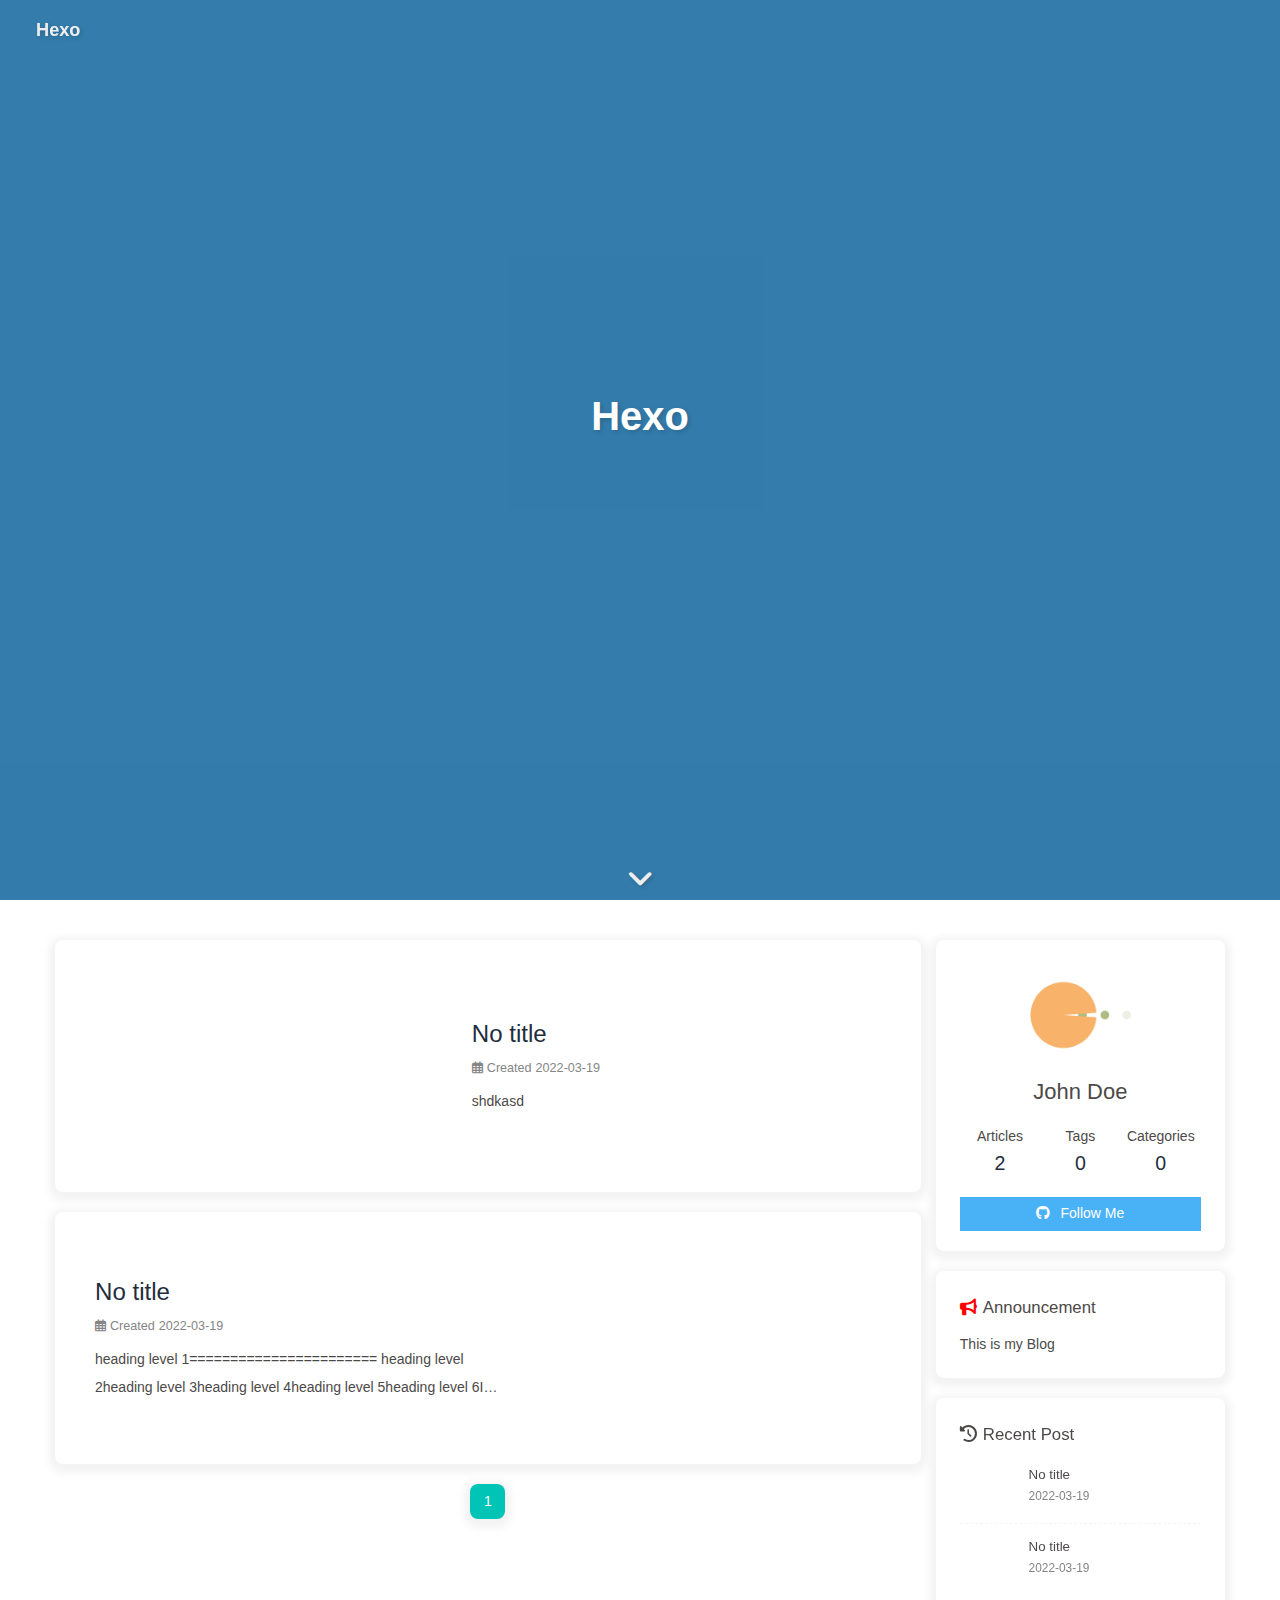
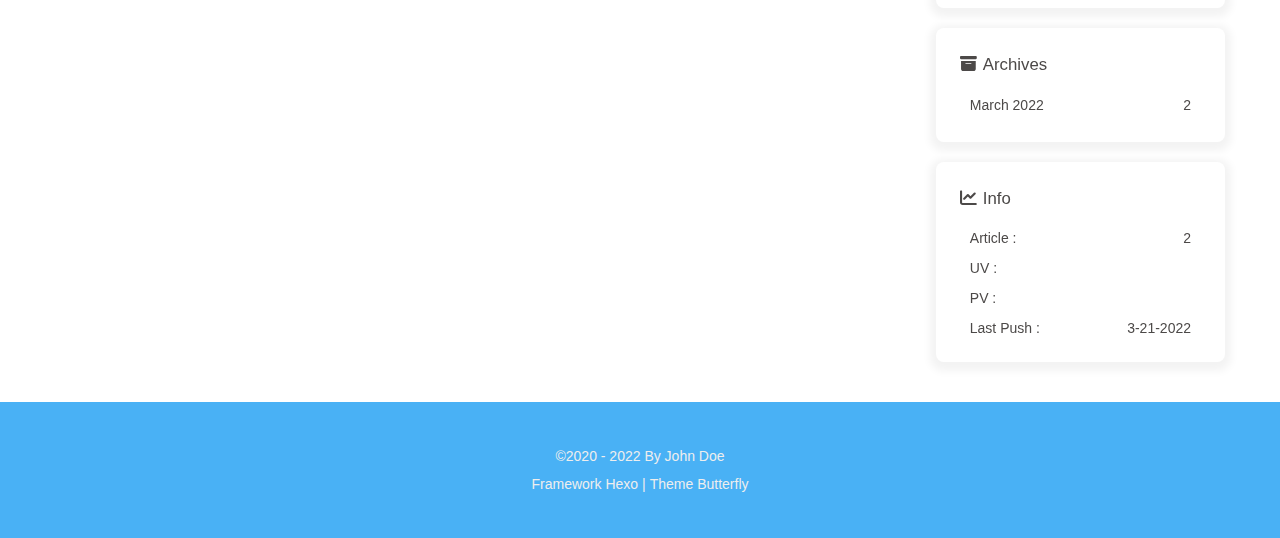
==== commit f9724d8d: "Site updated: 2022-03-21 16:03:32" ====
--- a/index.html
+++ b/index.html
@@ -48,7 +48,7 @@
   isHome: true,
   isHighlightShrink: false,
   isToc: false,
-  postUpdate: '2022-03-20 11:29:29'
+  postUpdate: '2022-03-21 16:03:32'
 }</script><noscript><style type="text/css">
   #nav {
     opacity: 1
@@ -138,5 +138,13 @@
     }
     detectApple()
     })(window)</script><meta name="generator" content="Hexo 6.1.0"><link rel="alternate" href="/atom.xml" title="Hexo" type="application/atom+xml">
-</head><body><div id="sidebar"><div id="menu-mask"></div><div id="sidebar-menus"><div class="avatar-img is-center"><img src="https://i.loli.net/2021/02/24/5O1day2nriDzjSu.png" onerror="onerror=null;src='/img/friend_404.gif'" alt="avatar"/></div><div class="sidebar-site-data site-data is-center"><a href="/archives/"><div class="headline">Articles</div><div class="length-num">1</div></a><a href="/tags/"><div class="headline">Tags</div><div class="length-num">0</div></a><a href="/categories/"><div class="headline">Categories</div><div class="length-num">0</div></a></div><hr/></div></div><div class="page" id="body-wrap"><header class="full_page" id="page-header"><nav id="nav"><span id="blog_name"><a id="site-name" href="/">Hexo</a></span><div id="menus"><div id="toggle-menu"><a class="site-page"><i class="fas fa-bars fa-fw"></i></a></div></div></nav><div id="site-info"><h1 id="site-title">Hexo</h1></div><div id="scroll-down"><i class="fas fa-angle-down scroll-down-effects"></i></div></header><main class="layout" id="content-inner"><div class="recent-posts" id="recent-posts"><div class="recent-post-item"><div class="post_cover left"><a href="/2022/03/19/hello%20world/" title="No title"><img class="post_bg" src="[data-uri]" onerror="this.onerror=null;this.src='/img/404.jpg'" alt="No title"></a></div><div class="recent-post-info"><a class="article-title" href="/2022/03/19/hello%20world/" title="No title">No title</a><div class="article-meta-wrap"><span class="post-meta-date"><i class="far fa-calendar-alt"></i><span class="article-meta-label">Created</span><time datetime="2022-03-19T15:39:35.349Z" title="Created 2022-03-19 23:39:35">2022-03-19</time></span></div><div class="content">shdkasd
-</div></div></div><nav id="pagination"><div class="pagination"><span class="page-number current">1</span></div></nav></div><div class="aside-content" id="aside-content"><div class="card-widget card-info"><div class="is-center"><div class="avatar-img"><img src="https://i.loli.net/2021/02/24/5O1day2nriDzjSu.png" onerror="this.onerror=null;this.src='/img/friend_404.gif'" alt="avatar"/></div><div class="author-info__name">John Doe</div><div class="author-info__description"></div></div><div class="card-info-data site-data is-center"><a href="/archives/"><div class="headline">Articles</div><div class="length-num">1</div></a><a href="/tags/"><div class="headline">Tags</div><div class="length-num">0</div></a><a href="/categories/"><div class="headline">Categories</div><div class="length-num">0</div></a></div><a id="card-info-btn" target="_blank" rel="noopener" href="https://github.com/xxxxxx"><i class="fab fa-github"></i><span>Follow Me</span></a></div><div class="card-widget card-announcement"><div class="item-headline"><i class="fas fa-bullhorn fa-shake"></i><span>Announcement</span></div><div class="announcement_content">This is my Blog</div></div><div class="sticky_layout"><div class="card-widget card-recent-post"><div class="item-headline"><i class="fas fa-history"></i><span>Recent Post</span></div><div class="aside-list"><div class="aside-list-item"><a class="thumbnail" href="/2022/03/19/hello%20world/" title="No title"><img src="[data-uri]" onerror="this.onerror=null;this.src='/img/404.jpg'" alt="No title"/></a><div class="content"><a class="title" href="/2022/03/19/hello%20world/" title="No title">No title</a><time datetime="2022-03-19T15:39:35.349Z" title="Created 2022-03-19 23:39:35">2022-03-19</time></div></div></div></div><div class="card-widget card-archives"><div class="item-headline"><i class="fas fa-archive"></i><span>Archives</span></div><ul class="card-archive-list"><li class="card-archive-list-item"><a class="card-archive-list-link" href="/archives/2022/03/"><span class="card-archive-list-date">March 2022</span><span class="card-archive-list-count">1</span></a></li></ul></div><div class="card-widget card-webinfo"><div class="item-headline"><i class="fas fa-chart-line"></i><span>Info</span></div><div class="webinfo"><div class="webinfo-item"><div class="item-name">Article :</div><div class="item-count">1</div></div><div class="webinfo-item"><div class="item-name">UV :</div><div class="item-count" id="busuanzi_value_site_uv"></div></div><div class="webinfo-item"><div class="item-name">PV :</div><div class="item-count" id="busuanzi_value_site_pv"></div></div><div class="webinfo-item"><div class="item-name">Last Push :</div><div class="item-count" id="last-push-date" data-lastPushDate="2022-03-20T03:29:29.136Z"></div></div></div></div></div></div></main><footer id="footer"><div id="footer-wrap"><div class="copyright">&copy;2020 - 2022 By John Doe</div><div class="framework-info"><span>Framework </span><a target="_blank" rel="noopener" href="https://hexo.io">Hexo</a><span class="footer-separator">|</span><span>Theme </span><a target="_blank" rel="noopener" href="https://github.com/jerryc127/hexo-theme-butterfly">Butterfly</a></div></div></footer></div><div id="rightside"><div id="rightside-config-hide"><button id="darkmode" type="button" title="Switch Between Light And Dark Mode"><i class="fas fa-adjust"></i></button><button id="hide-aside-btn" type="button" title="Toggle between single-column and double-column"><i class="fas fa-arrows-alt-h"></i></button></div><div id="rightside-config-show"><button id="rightside_config" type="button" title="Setting"><i class="fas fa-cog fa-spin"></i></button><button id="go-up" type="button" title="Back To Top"><i class="fas fa-arrow-up"></i></button></div></div><div><script src="/js/utils.js"></script><script src="/js/main.js"></script><script src="https://cdn.jsdelivr.net/npm/@fancyapps/ui/dist/fancybox.umd.js"></script><div class="js-pjax"></div><script async data-pjax src="//busuanzi.ibruce.info/busuanzi/2.3/busuanzi.pure.mini.js"></script></div></body></html>+</head><body><div id="sidebar"><div id="menu-mask"></div><div id="sidebar-menus"><div class="avatar-img is-center"><img src="https://i.loli.net/2021/02/24/5O1day2nriDzjSu.png" onerror="onerror=null;src='/img/friend_404.gif'" alt="avatar"/></div><div class="sidebar-site-data site-data is-center"><a href="/archives/"><div class="headline">Articles</div><div class="length-num">2</div></a><a href="/tags/"><div class="headline">Tags</div><div class="length-num">0</div></a><a href="/categories/"><div class="headline">Categories</div><div class="length-num">0</div></a></div><hr/></div></div><div class="page" id="body-wrap"><header class="full_page" id="page-header"><nav id="nav"><span id="blog_name"><a id="site-name" href="/">Hexo</a></span><div id="menus"><div id="toggle-menu"><a class="site-page"><i class="fas fa-bars fa-fw"></i></a></div></div></nav><div id="site-info"><h1 id="site-title">Hexo</h1></div><div id="scroll-down"><i class="fas fa-angle-down scroll-down-effects"></i></div></header><main class="layout" id="content-inner"><div class="recent-posts" id="recent-posts"><div class="recent-post-item"><div class="post_cover left"><a href="/2022/03/19/hello%20world/" title="No title"><img class="post_bg" src="[data-uri]" onerror="this.onerror=null;this.src='/img/404.jpg'" alt="No title"></a></div><div class="recent-post-info"><a class="article-title" href="/2022/03/19/hello%20world/" title="No title">No title</a><div class="article-meta-wrap"><span class="post-meta-date"><i class="far fa-calendar-alt"></i><span class="article-meta-label">Created</span><time datetime="2022-03-19T15:39:35.349Z" title="Created 2022-03-19 23:39:35">2022-03-19</time></span></div><div class="content">shdkasd
+</div></div></div><div class="recent-post-item"><div class="post_cover right"><a href="/2022/03/19/first/" title="No title"><img class="post_bg" src="[data-uri]" onerror="this.onerror=null;this.src='/img/404.jpg'" alt="No title"></a></div><div class="recent-post-info"><a class="article-title" href="/2022/03/19/first/" title="No title">No title</a><div class="article-meta-wrap"><span class="post-meta-date"><i class="far fa-calendar-alt"></i><span class="article-meta-label">Created</span><time datetime="2022-03-19T13:36:55.360Z" title="Created 2022-03-19 21:36:55">2022-03-19</time></span></div><div class="content">heading level 1&#x3D;&#x3D;&#x3D;&#x3D;&#x3D;&#x3D;&#x3D;&#x3D;&#x3D;&#x3D;&#x3D;&#x3D;&#x3D;&#x3D;&#x3D;&#x3D;&#x3D;&#x3D;&#x3D;&#x3D;&#x3D;&#x3D;&#x3D;
+heading level 2heading level 3heading level 4heading level 5heading level 6I really like loving you
+I think I’ll use my heart to deal with you from now on.please believe me forever   
+I love you forever     
+I love you forever    
+I love you forever   
+
+Dorothy followed her through many of the beautiful rooms in her castle.
+The Witch bade her c ...</div></div></div><nav id="pagination"><div class="pagination"><span class="page-number current">1</span></div></nav></div><div class="aside-content" id="aside-content"><div class="card-widget card-info"><div class="is-center"><div class="avatar-img"><img src="https://i.loli.net/2021/02/24/5O1day2nriDzjSu.png" onerror="this.onerror=null;this.src='/img/friend_404.gif'" alt="avatar"/></div><div class="author-info__name">John Doe</div><div class="author-info__description"></div></div><div class="card-info-data site-data is-center"><a href="/archives/"><div class="headline">Articles</div><div class="length-num">2</div></a><a href="/tags/"><div class="headline">Tags</div><div class="length-num">0</div></a><a href="/categories/"><div class="headline">Categories</div><div class="length-num">0</div></a></div><a id="card-info-btn" target="_blank" rel="noopener" href="https://github.com/xxxxxx"><i class="fab fa-github"></i><span>Follow Me</span></a></div><div class="card-widget card-announcement"><div class="item-headline"><i class="fas fa-bullhorn fa-shake"></i><span>Announcement</span></div><div class="announcement_content">This is my Blog</div></div><div class="sticky_layout"><div class="card-widget card-recent-post"><div class="item-headline"><i class="fas fa-history"></i><span>Recent Post</span></div><div class="aside-list"><div class="aside-list-item"><a class="thumbnail" href="/2022/03/19/hello%20world/" title="No title"><img src="[data-uri]" onerror="this.onerror=null;this.src='/img/404.jpg'" alt="No title"/></a><div class="content"><a class="title" href="/2022/03/19/hello%20world/" title="No title">No title</a><time datetime="2022-03-19T15:39:35.349Z" title="Created 2022-03-19 23:39:35">2022-03-19</time></div></div><div class="aside-list-item"><a class="thumbnail" href="/2022/03/19/first/" title="No title"><img src="[data-uri]" onerror="this.onerror=null;this.src='/img/404.jpg'" alt="No title"/></a><div class="content"><a class="title" href="/2022/03/19/first/" title="No title">No title</a><time datetime="2022-03-19T13:36:55.360Z" title="Created 2022-03-19 21:36:55">2022-03-19</time></div></div></div></div><div class="card-widget card-archives"><div class="item-headline"><i class="fas fa-archive"></i><span>Archives</span></div><ul class="card-archive-list"><li class="card-archive-list-item"><a class="card-archive-list-link" href="/archives/2022/03/"><span class="card-archive-list-date">March 2022</span><span class="card-archive-list-count">2</span></a></li></ul></div><div class="card-widget card-webinfo"><div class="item-headline"><i class="fas fa-chart-line"></i><span>Info</span></div><div class="webinfo"><div class="webinfo-item"><div class="item-name">Article :</div><div class="item-count">2</div></div><div class="webinfo-item"><div class="item-name">UV :</div><div class="item-count" id="busuanzi_value_site_uv"></div></div><div class="webinfo-item"><div class="item-name">PV :</div><div class="item-count" id="busuanzi_value_site_pv"></div></div><div class="webinfo-item"><div class="item-name">Last Push :</div><div class="item-count" id="last-push-date" data-lastPushDate="2022-03-21T08:03:32.041Z"></div></div></div></div></div></div></main><footer id="footer"><div id="footer-wrap"><div class="copyright">&copy;2020 - 2022 By John Doe</div><div class="framework-info"><span>Framework </span><a target="_blank" rel="noopener" href="https://hexo.io">Hexo</a><span class="footer-separator">|</span><span>Theme </span><a target="_blank" rel="noopener" href="https://github.com/jerryc127/hexo-theme-butterfly">Butterfly</a></div></div></footer></div><div id="rightside"><div id="rightside-config-hide"><button id="darkmode" type="button" title="Switch Between Light And Dark Mode"><i class="fas fa-adjust"></i></button><button id="hide-aside-btn" type="button" title="Toggle between single-column and double-column"><i class="fas fa-arrows-alt-h"></i></button></div><div id="rightside-config-show"><button id="rightside_config" type="button" title="Setting"><i class="fas fa-cog fa-spin"></i></button><button id="go-up" type="button" title="Back To Top"><i class="fas fa-arrow-up"></i></button></div></div><div><script src="/js/utils.js"></script><script src="/js/main.js"></script><script src="https://cdn.jsdelivr.net/npm/@fancyapps/ui/dist/fancybox.umd.js"></script><div class="js-pjax"></div><script async data-pjax src="//busuanzi.ibruce.info/busuanzi/2.3/busuanzi.pure.mini.js"></script></div></body></html>